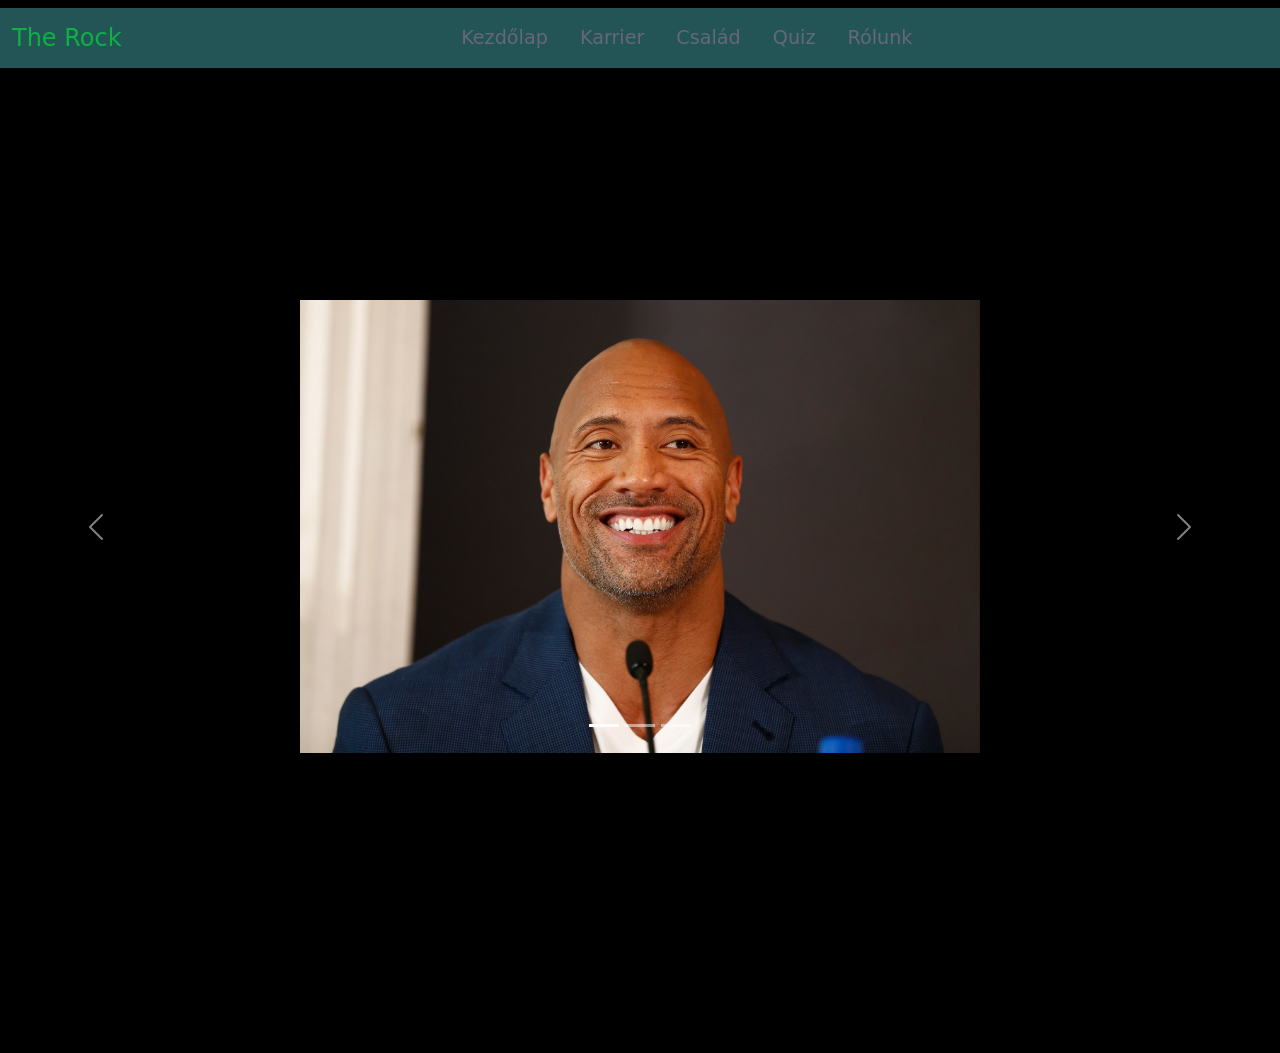
==== index.html @ 9973eb64 "index szar" ====
<!DOCTYPE html>
<html lang="hu">
  <meta charset="UTF-8">
  <meta name="viewport" content="width=device-width, initial-scale=1.0">
  <!-- Boostrap CSS -->
  <link href="https://cdn.jsdelivr.net/npm/bootstrap@5.3.3/dist/css/bootstrap.min.css" rel="stylesheet" integrity="sha384-QWTKZyjpPEjISv5WaRU9OFeRpok6YctnYmDr5pNlyT2bRjXh0JMhjY6hW+ALEwIH" crossorigin="anonymous">
  <link rel="stylesheet" href="Johnson.css">

  <title>Dwayne Johnson</title>

</head>
<body class="alma">
  <!-- Navbar -->
  <nav class="navbar navbar-expand-lg fixed-top">
    <div class="container-fluid">
      <a class="navbar-brand me-auto" href="#">The Rock</a>
      <button class="navbar-toggler" type="button" data-bs-toggle="offcanvas" data-bs-target="#offcanvasNavbar" aria-controls="offcanvasNavbar" aria-label="Toggle navigation">
        <span class="navbar-toggler-icon"></span>
      </button>
      <div class="offcanvas offcanvas-end" tabindex="-1" id="offcanvasNavbar" aria-labelledby="offcanvasNavbarLabel">
        <div class="offcanvas-header">
          <h5 class="offcanvas-title" id="offcanvasNavbarLabel">The Rock</h5>
          <button type="button" class="btn-close" data-bs-dismiss="offcanvas" aria-label="Close"></button>
        </div>
        <div class="offcanvas-body">
          <ul class="navbar-nav justify-content-center flex-grow-1 pe-3">
            <li class="nav-item">
              <a class="nav-link mx-lg-2" aria-current="page" href="#">Kezdőlap</a>
            </li>
            <li class="nav-item">
              <a class="nav-link mx-lg-2" href="karrier.html">Karrier</a>
              </li>
              <li class="nav-item">
                <a class="nav-link mx-lg-2" href="csalad.html">Család</a>
                </li><li class="nav-item">
                  <a class="nav-link mx-lg-2" href="quiz.html">Quiz</a>
                  </li>
                  <li class="nav-item">
                    <a class="nav-link mx-lg-2" href="rólunk.html">Rólunk</a>
                    </li>
        </div>
      </div>
    </div>
  </nav>
  <!-- Navbar vége -->


<!-- Carousel -->
<div id="demo" class="carousel slide" data-bs-ride="carousel">

  <!-- Indicators/dots -->
  <div class="carousel-indicators">
    <button type="button" data-bs-target="#demo" data-bs-slide-to="0" class="active"></button>
    <button type="button" data-bs-target="#demo" data-bs-slide-to="1"></button>
    <button type="button" data-bs-target="#demo" data-bs-slide-to="2"></button>
  </div>

  <!-- The slideshow/carousel -->
  <div class="kacsa">
    <div class="carousel-inner">
      <div class="carousel-item active">
        <img  src="img1.jpg" alt="Rock mosolyog" class="d-block w-100">
      </div>
      <div class="carousel-item">
        <img src="img2.jpg" alt="Rock edz" class="d-block w-100">
      </div>
      <div class="carousel-item">
        <img src="img4.jpg" alt="Rock néz" class="d-block w-100">
      </div>
    
    </div>
  </div>

  <!-- Left and right controls/icons -->
  <button class="carousel-control-prev" type="button" data-bs-target="#demo" data-bs-slide="prev">
    <span class="carousel-control-prev-icon"></span>
  </button>
  <button class="carousel-control-next" type="button" data-bs-target="#demo" data-bs-slide="next">
    <span class="carousel-control-next-icon"></span>
  </button>
</div>


   
    <!-- Boostrap JS -->
  <script src="https://cdn.jsdelivr.net/npm/bootstrap@5.3.3/dist/js/bootstrap.bundle.min.js" integrity="sha384-YvpcrYf0tY3lHB60NNkmXc5s9fDVZLESaAA55NDzOxhy9GkcIdslK1eN7N6jIeHz" crossorigin="anonymous"></script>
</body>
</html>
---- Johnson.css ----
.navbar-brand{
    font-weight: 500;
    color: rgb(14, 177, 68);
    font-size: 24px;
    transition: 0.3s color;
}


.navbar-toggler{
    border: none;
font-size: 1.25rem;
}
.navbar-toggler:focus,.btn-close {
    box-shadow: none;
    outline: none;
}
.nav-link{
    color: #666777;
    font-weight: 500;
    position: relative;
}
.nav-link:hover,.nav-link.acive{
    color: #000;
}
@media ( min-width:991px){
.nav-link::before{
    content: "";
    position: absolute;
    bottom: 0;
    left: 50%;
    transform: translateX(-50%);
    width: 0;
    height: 2px;
    background-color: #009970;
    visibility: hidden;
    transition: 0.3s ease-in-out;
}
.nav-link:hover:before, .nav-link.active::before{
    width: 100%;
    visibility: visible;
}

.alma{
    background-color: rgb(0, 0, 0);
    background-image: url
    background-repeat: no-repeat;
    
}
.nav-item a:hover{
    color: aqua;
    background-color: rgb(56, 100, 102);
    border: 1px solid black;
    text-align: center;
}
.nav-link{
    font-size: larger;
}
.container-fluid{
    background-color: rgb(35, 85, 87);
    height: 60px;
}
}
.rolunk{
    background-color: blue;
    background-image: url(hatter.jpg)
}
.anya{
    background-image: url(hatter.jpg);
}
.h6{
    color: white;
}
.kacsa{
    margin: 300px;
}
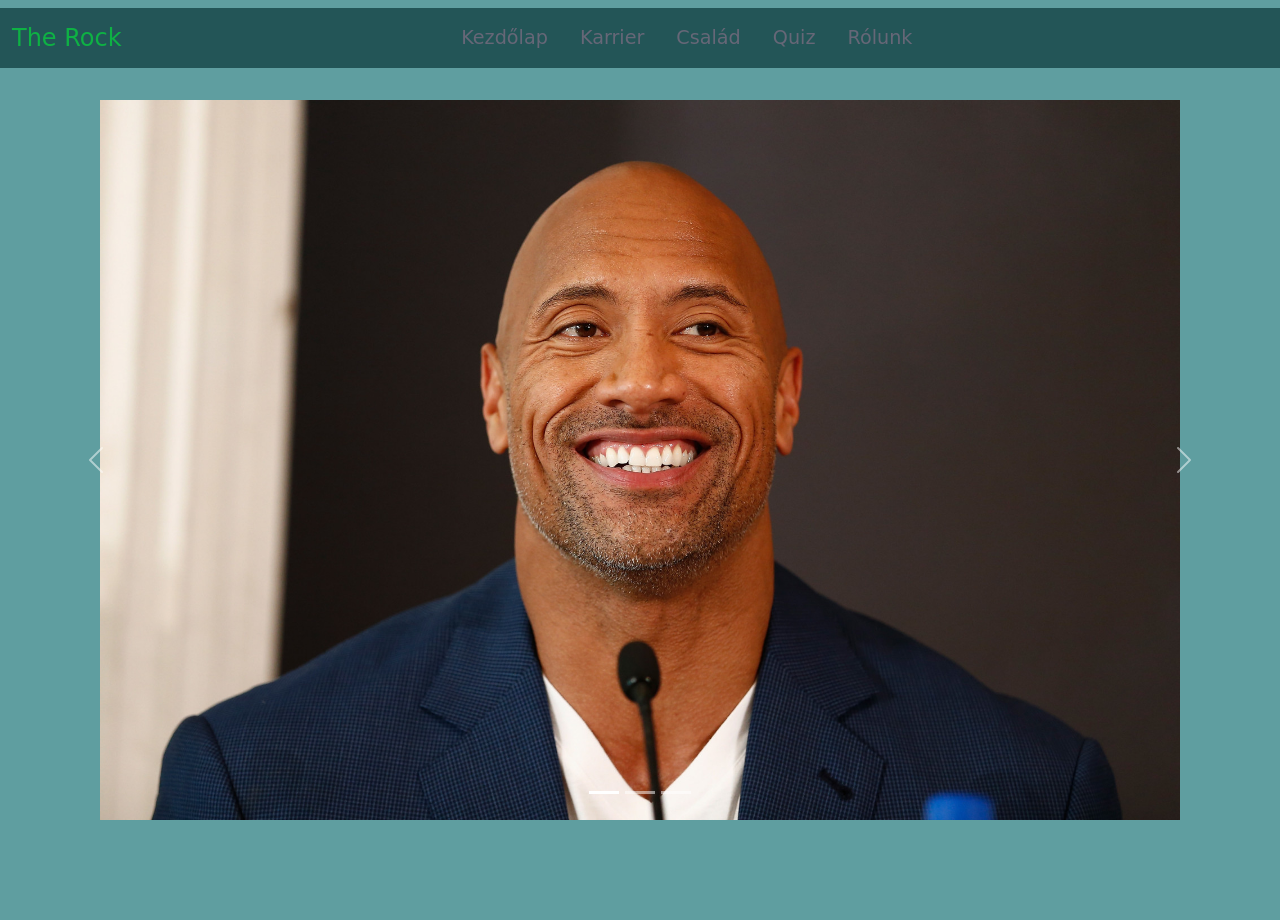
==== commit 36f4cc8a: "gomb javítva és oldalcím átírva" ====
--- a/index.html
+++ b/index.html
@@ -25,7 +25,7 @@
         <div class="offcanvas-body">
           <ul class="navbar-nav justify-content-center flex-grow-1 pe-3">
             <li class="nav-item">
-              <a class="nav-link mx-lg-2" aria-current="page" href="#">Kezdőlap</a>
+              <a class="nav-link mx-lg-2" aria-current="page" href="index.html">Kezdőlap</a>
             </li>
             <li class="nav-item">
               <a class="nav-link mx-lg-2" href="karrier.html">Karrier</a>
--- a/Johnson.css
+++ b/Johnson.css
@@ -41,10 +41,7 @@
 }
 
 .alma{
-    background-color: rgb(0, 0, 0);
-    background-image: url
-    background-repeat: no-repeat;
-    
+    background-color: cadetblue;
 }
 .nav-item a:hover{
     color: aqua;
@@ -71,5 +68,5 @@
     color: white;
 }
 .kacsa{
-    margin: 300px;
+    margin: 100px;
 }
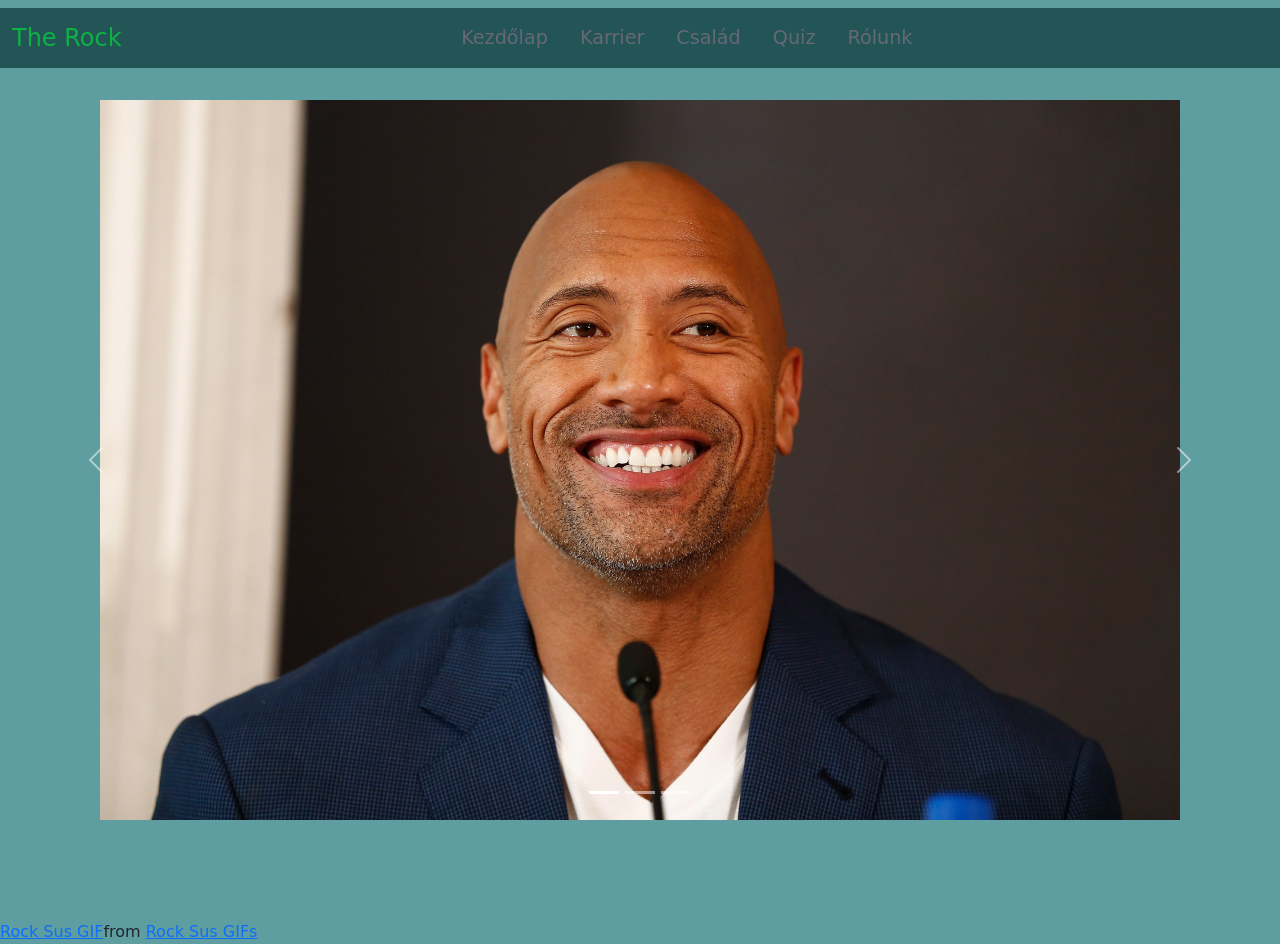
==== commit d0faf6ab: "gif hozzáadva" ====
--- a/index.html
+++ b/index.html
@@ -79,8 +79,7 @@
     <span class="carousel-control-next-icon"></span>
   </button>
 </div>
-
-
+<div class="tenor-gif-embed" data-postid="21568224" data-share-method="host" data-aspect-ratio="1" data-width="100%"><a href="https://tenor.com/view/rock-sus-gif-21568224">Rock Sus GIF</a>from <a href="https://tenor.com/search/rock+sus-gifs">Rock Sus GIFs</a></div> <script type="text/javascript" async src="https://tenor.com/embed.js"></script>
    
     <!-- Boostrap JS -->
   <script src="https://cdn.jsdelivr.net/npm/bootstrap@5.3.3/dist/js/bootstrap.bundle.min.js" integrity="sha384-YvpcrYf0tY3lHB60NNkmXc5s9fDVZLESaAA55NDzOxhy9GkcIdslK1eN7N6jIeHz" crossorigin="anonymous"></script>
